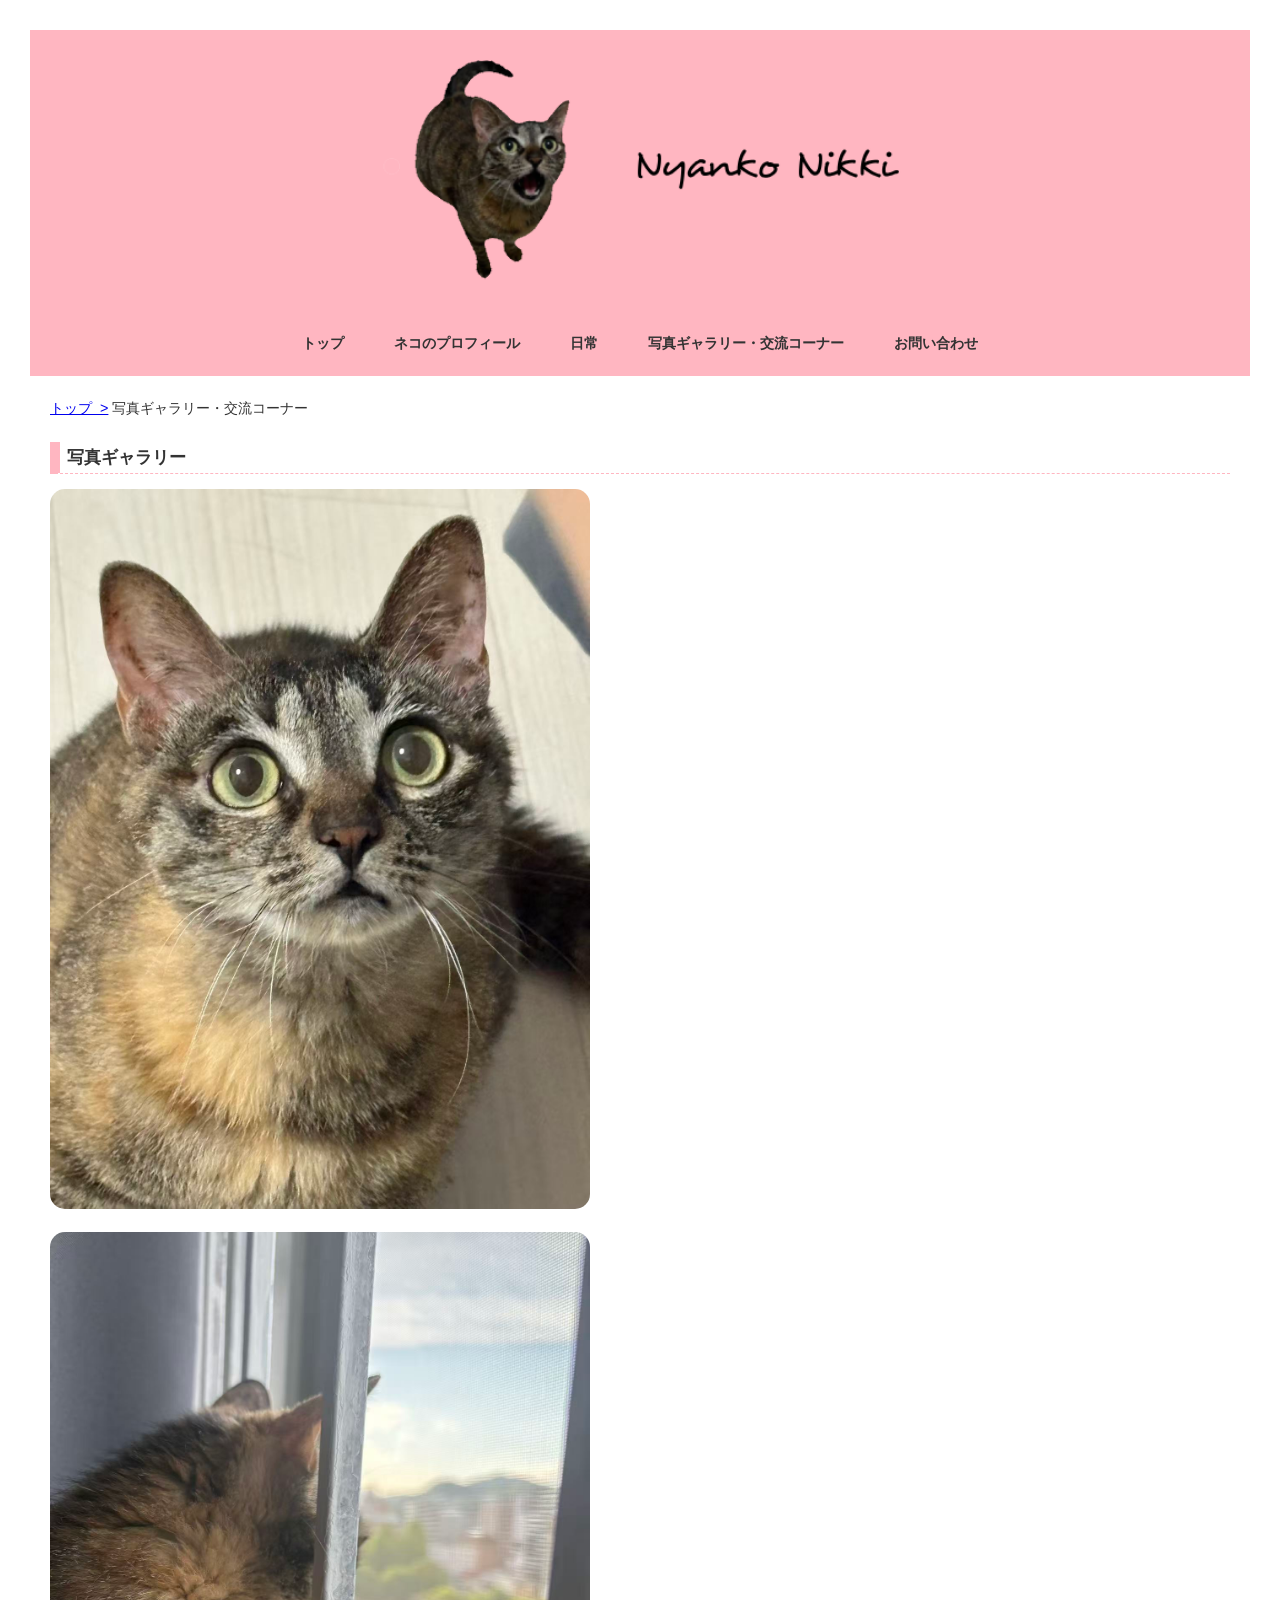
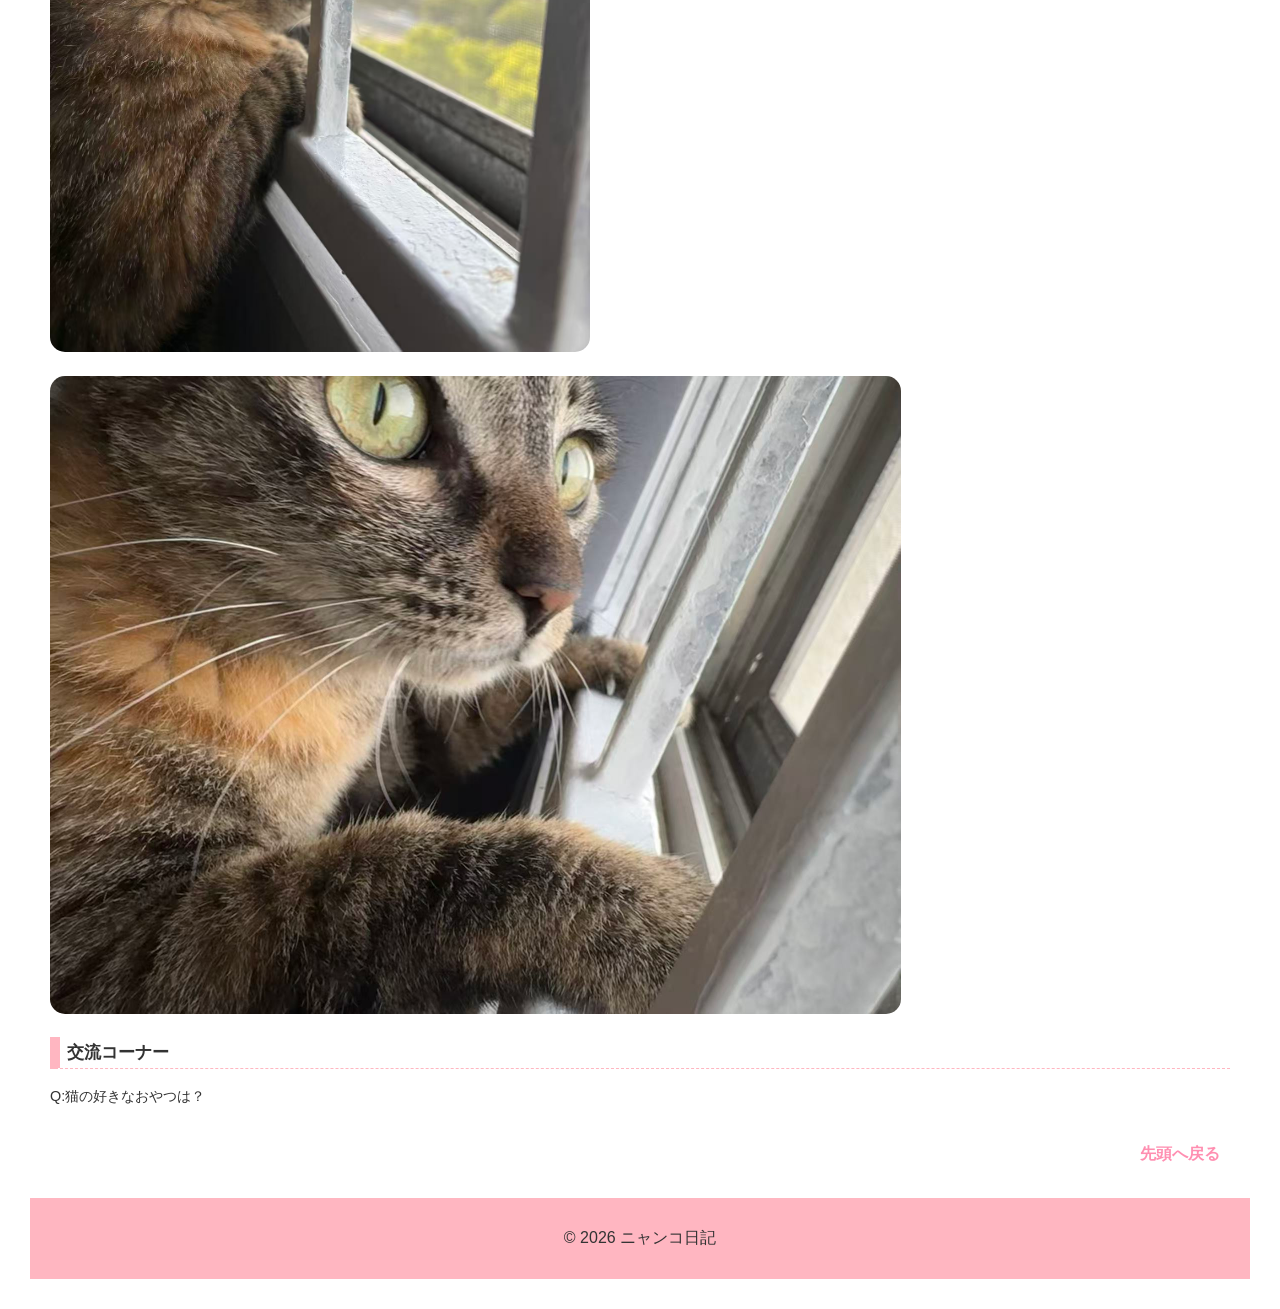
==== koona.html @ df2d2678 "Add files via upload" ====
<!DOCTYPE html>
<html lang="ja">

<head>
    <meta charset="UTF-8">
    <meta name="description" content="写真ギャラリー・交流コーナー">
    <meta name="viewport" content="width=device-width, initial-scale=1.0">
    <title>写真ギャラリー・交流コーナー</title>
    <link rel="stylesheet" href="css/samstyle.css">
</head>

<article>
<body id="top">
    <header>
        <img src="image/ttt.png" width="1000" height="300" alt="タイトル画像">
        <nav>
            <ul>
            <li><a href="index.html">トップ</a></li>
            <li><a href="puro.html">ネコのプロフィール</a></li>
            <li><a href="nichi.html">日常</a></li>
            <li><a href="koona.html">写真ギャラリー・交流コーナー</a></li>
            <li><a href="toiawase.html">お問い合わせ</a></li>
        </ul>
        </nav>
    </header>
    <ul class="breadcrumb">
    <li><a href="index.html">トップ&nbsp;&nbsp;&gt;</a></li>
    <li>写真ギャラリー・交流コーナー</li></ul>
    <ul class="breadcrumb">
    <h2>写真ギャラリー</h2>
    <p><img src="image/m.jpg" width="540" height="854" alt="画像"></p>
    <p><img src="image/mmm.jpg" width="540" height="854" alt="画像"></p>
    <p><img src="image/mm.jpg" width="851" height="638" alt="画像"></p>
    <h2>交流コーナー</h2>
    <p>Q:猫の好きなおやつは？</p>
    </ul>
    <p class="back-top">
    <a href="#top">先頭へ戻る</a></p>
    </body></article>
<footer>
    <p>© 2026 ニャンコ日記</p>
</footer>
</html>
---- css/samstyle.css ----
@charset "utf-8";
h1{
    color: #333333;
    background-color:rgba(255,182,193,0.5);
    font-size: 200%;
    text-align: center;
    margin-top: 0;
    margin-bottom: 10px;
}
.navy{
    color: #000080;
}
.red{
    color: #ff0000;
}
body{
    background-color: #ffffff;
    color: #333333;
    font-family: "メイリオ","Hiragino Sans",sans-serif;
    margin: 0;
    padding: 30px;
}
p{
    font-size: 100%;
    line-height:1.8;
}
h2{
    font-size: 120%;
    border-bottom: 1px dashed #ffb6c1;
    border-left: 10px solid #ffb6c1;
    padding-left: 7px;
}
footer{
    text-align: center;
    background-color: #ffb6c1;
    color: #333333;
    padding-top: 10px;
    padding-bottom: 10px;
}
article{
    position: relative;
}
.catch{
    color: #333333;
    text-shadow: 0px 5px 10px #ffb6c1;
    text-align: center;
    padding: 30px 0;
}
header{
    background-color: #ffb6c1;
    color: #333333;
}
ul{
    list-style-type: none;
    padding-left: 0;
    line-height:1.8;
    font-size: 90%;
}
ul time{
    border-radius: 10px;
    background-color: #ffb6c1;
    color: #333333;
    font-size: 90%;
    padding-left: 5px;
    padding-right: 5px;
    margin-right: 5px;
}
nav{
    background: #ffb6c1;
    padding: 5px;
}
nav ul{
  display:flex;
  justify-content:center;
  gap: 50px;
  list-style:none;
}
img{
    border-radius: 15px;
    max-width: 100%;
    height: auto;
}
section{
    margin: 30px;
}
.profile-card{
    box-sizing: border-box;
    width:300px;
    background:#fff7fa;
    padding:30px;
    border-radius:25px;
    box-shadow:0 4px 10px rgba(0,0,0,0.1);
    text-align:center;
}
.icon{
    width:150px;
    height:150px;
    border-radius:50%;
    object-fit:cover;
}
.profile-text{
    text-align:left;
    margin-top:20px;
    line-height:2;
}
.profile-text span{
    color:#f58cab;
    font-weight:bold;
    margin-right:10px;
}
.btn{
    display:block;
    background:#ff8fb1;
    color:white;
    padding:12px;
    border-radius:30px;
    text-decoration:none;
    margin-top:20px;
}
.btn:hover {
    background: #ff6f96;
}
nav a:visited{
    color: #333333;
}
nav a{
    text-decoration: none;
    color: #333333;
    font-weight: bold;
    transition: 0.3s;
}
nav a:hover{
    color: white;
}
.card-container{
    display: flex;
    justify-content: center;
    gap: 40px;
    flex-wrap: wrap;
}
@media (max-width: 600px) {
    .card-container {
        flex-direction: row;
        gap: 10px;
    }
}
.profile-card {
    width: 25%;
    padding: 25px;
    font-size: 80%;
}
.diary-img {
    float: left;
    margin-right: 20px;
    margin-bottom: 10px;
    max-width: 400px;
    height: auto;
}
.diary-divider {
    border: none;
    border-top: 2px dashed #ffb6c1;
    margin: 40px 0;
    width: 100%;
}
.clear-line {
    clear: both;
}
section p {
    line-height: 2;
    letter-spacing: 0.05em;
}
.back-top{
    text-align: right;
    margin: 30px;
}
.back-top a{
    text-decoration: none;
    color: #ff8fb1;
    font-weight: bold;
}
.breadcrumb{
    margin: 20px;
    padding: 0;
}
.breadcrumb li{
    display: inline;
}
.cat-list{
    list-style-type: none;
    padding-left: 25px;
}
.cat-list li{
    list-style-image: url("../image/mz.png");
}
@media print{
    nav{
        display:none;
    }

    .btn{
        display:none;
    }

    .back-top{
        display:none;
    }
}
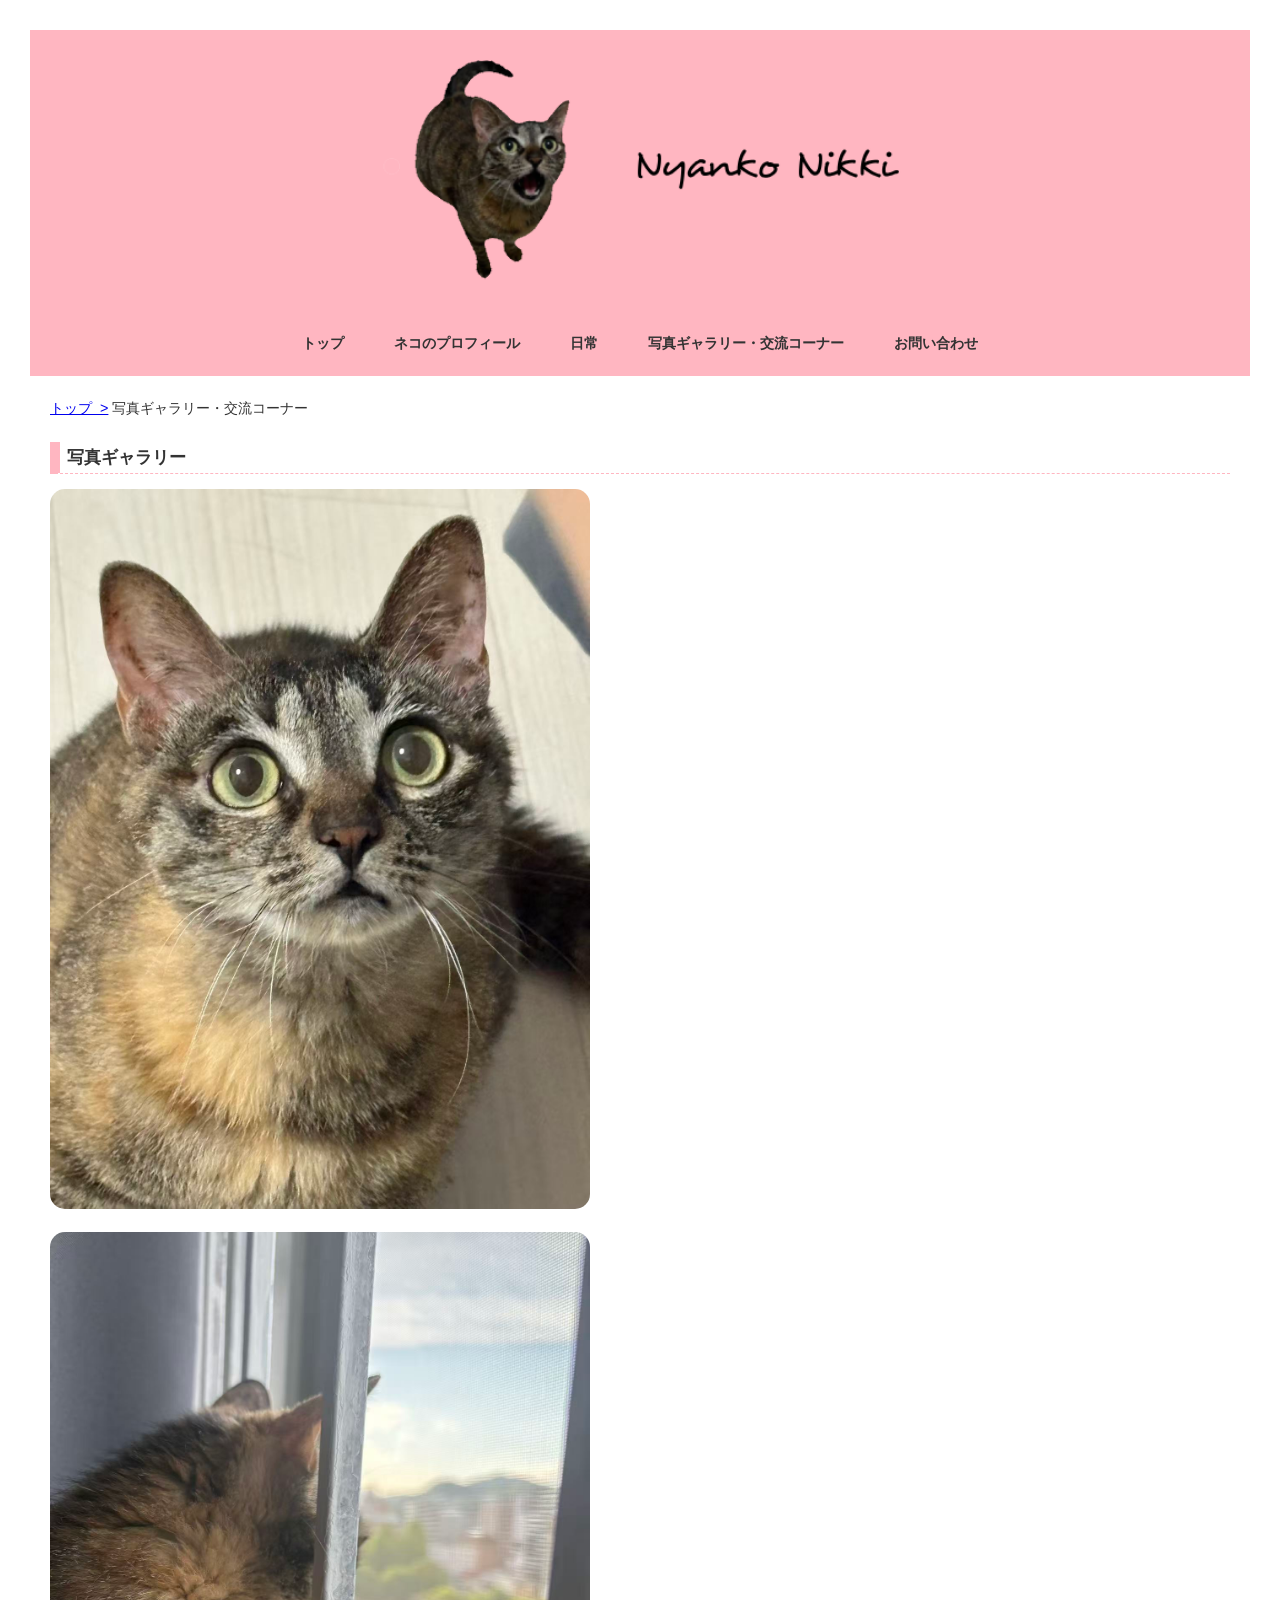
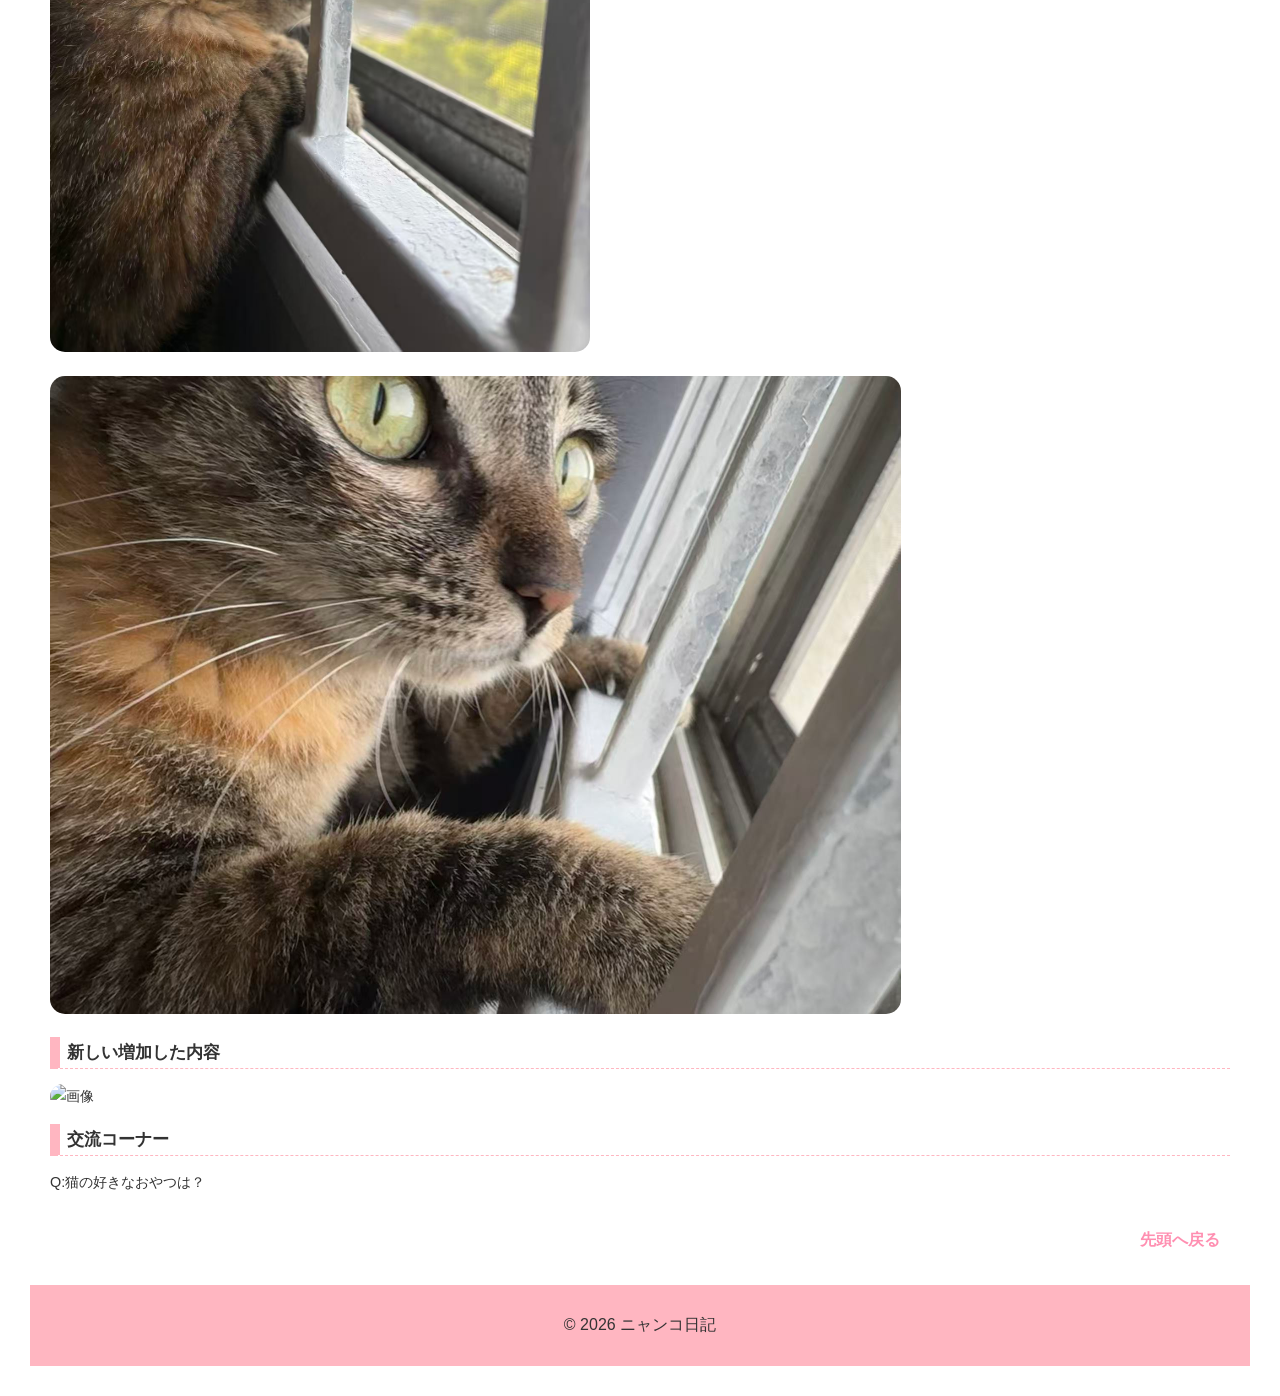
==== commit 2335ba11: "Add files via upload 新しい画像を増加しました" ====
--- a/koona.html
+++ b/koona.html
@@ -31,6 +31,8 @@
     <p><img src="image/m.jpg" width="540" height="854" alt="画像"></p>
     <p><img src="image/mmm.jpg" width="540" height="854" alt="画像"></p>
     <p><img src="image/mm.jpg" width="851" height="638" alt="画像"></p>
+    <h2 id="new">新しい増加した内容</h2>
+    <p><img src="image/mmzl.jpg" width="638" height="851" alt="画像"></p>
     <h2>交流コーナー</h2>
     <p>Q:猫の好きなおやつは？</p>
     </ul>
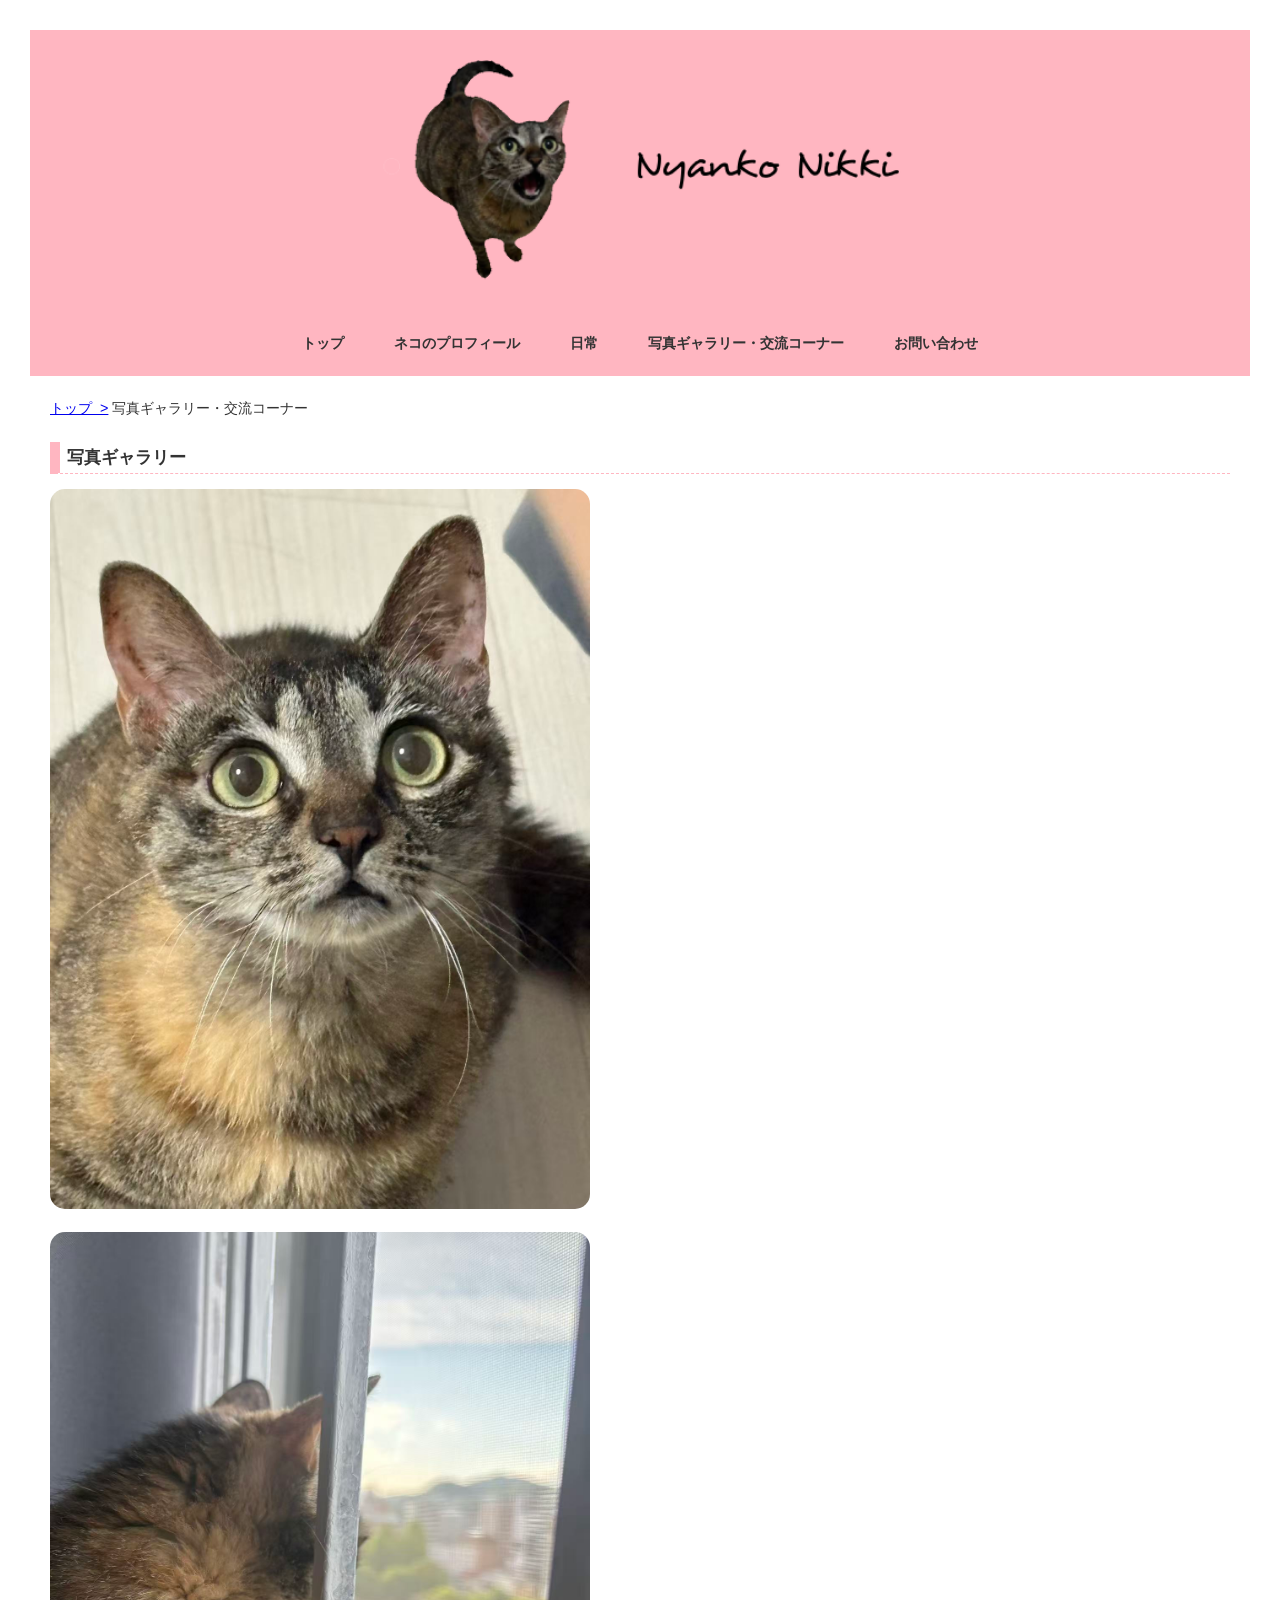
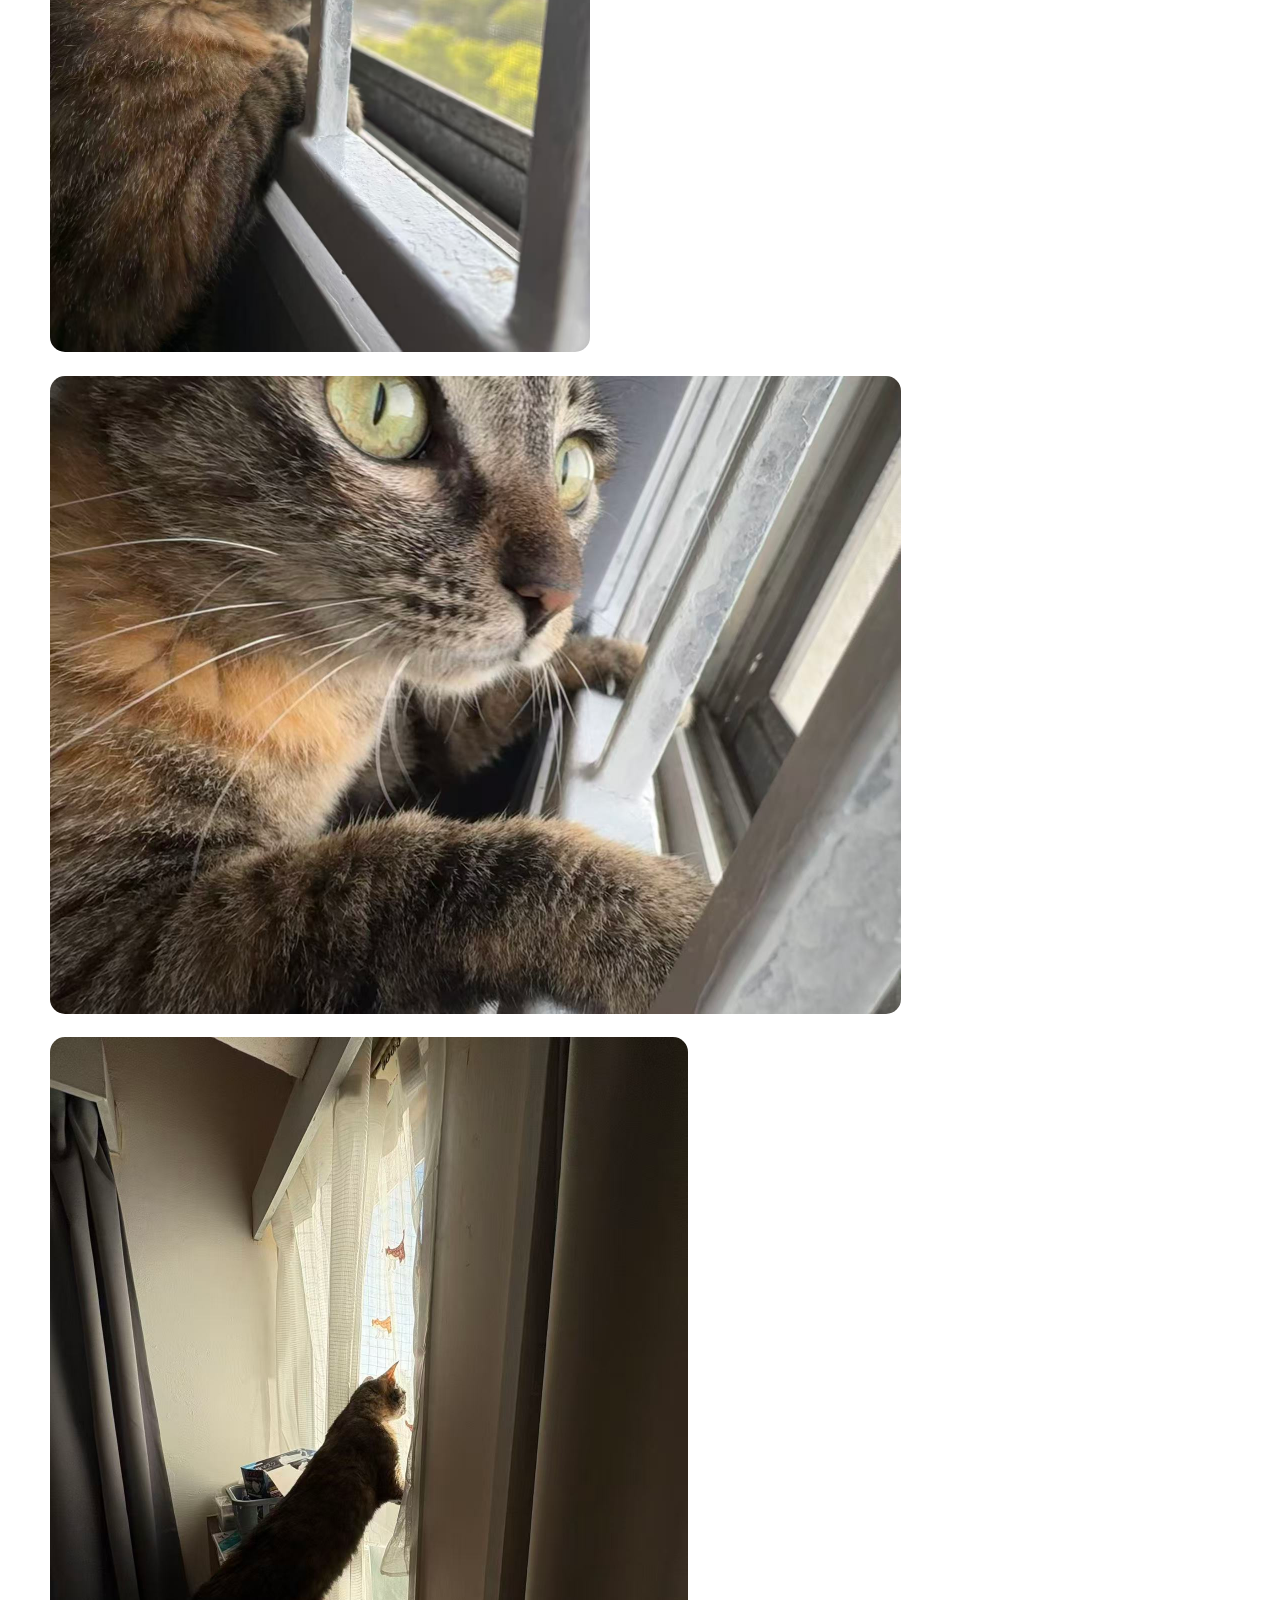
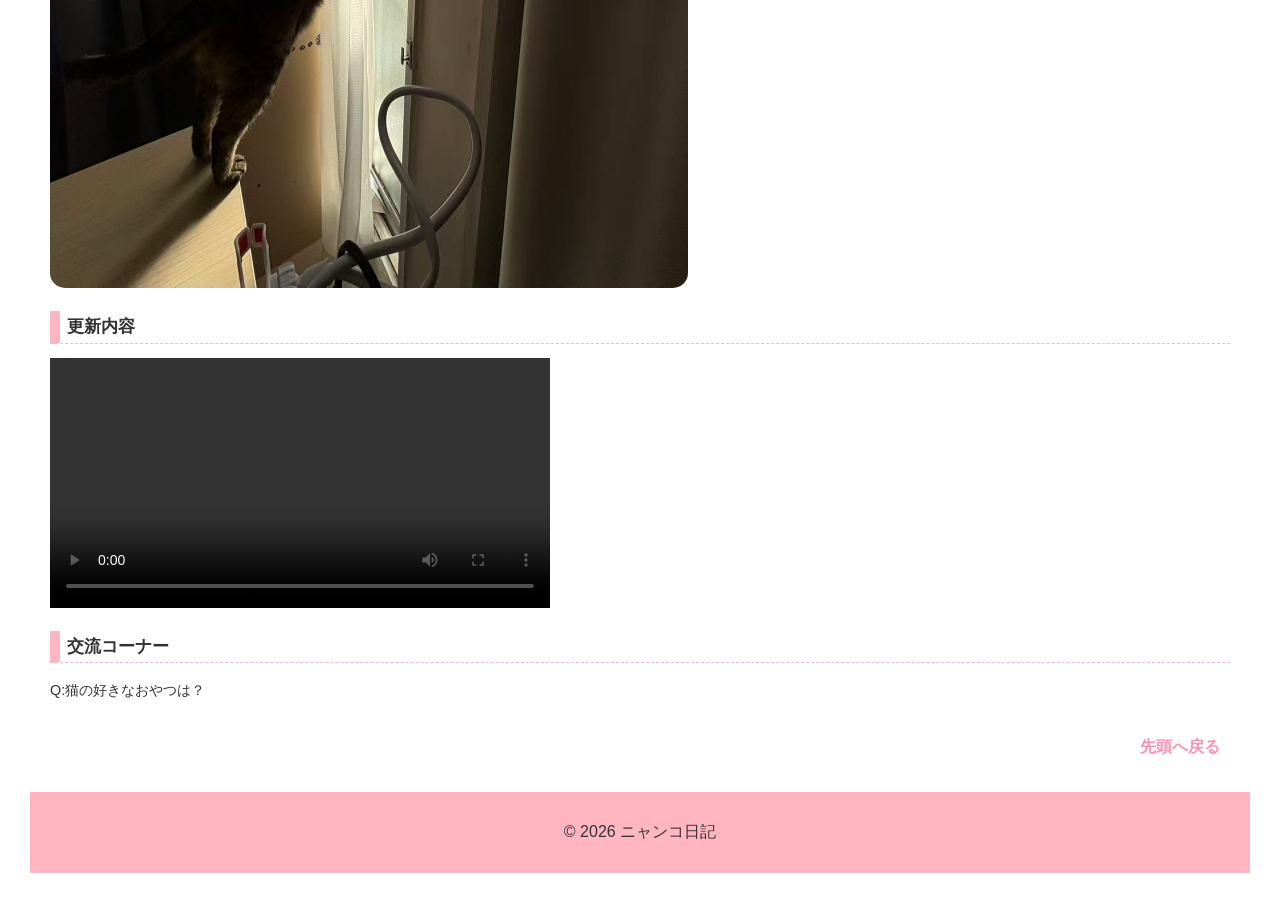
==== commit b2ab88b9: "Add files via upload" ====
--- a/koona.html
+++ b/koona.html
@@ -31,8 +31,11 @@
     <p><img src="image/m.jpg" width="540" height="854" alt="画像"></p>
     <p><img src="image/mmm.jpg" width="540" height="854" alt="画像"></p>
     <p><img src="image/mm.jpg" width="851" height="638" alt="画像"></p>
-    <h2 id="new">新しい増加した内容</h2>
     <p><img src="image/mmzl.jpg" width="638" height="851" alt="画像"></p>
+    <h2 id="new">更新内容</h2>
+    <video controls width="500">
+        <source src="image/mmmmmmm.mp4" type="video/mp4">
+    </video>
     <h2>交流コーナー</h2>
     <p>Q:猫の好きなおやつは？</p>
     </ul>
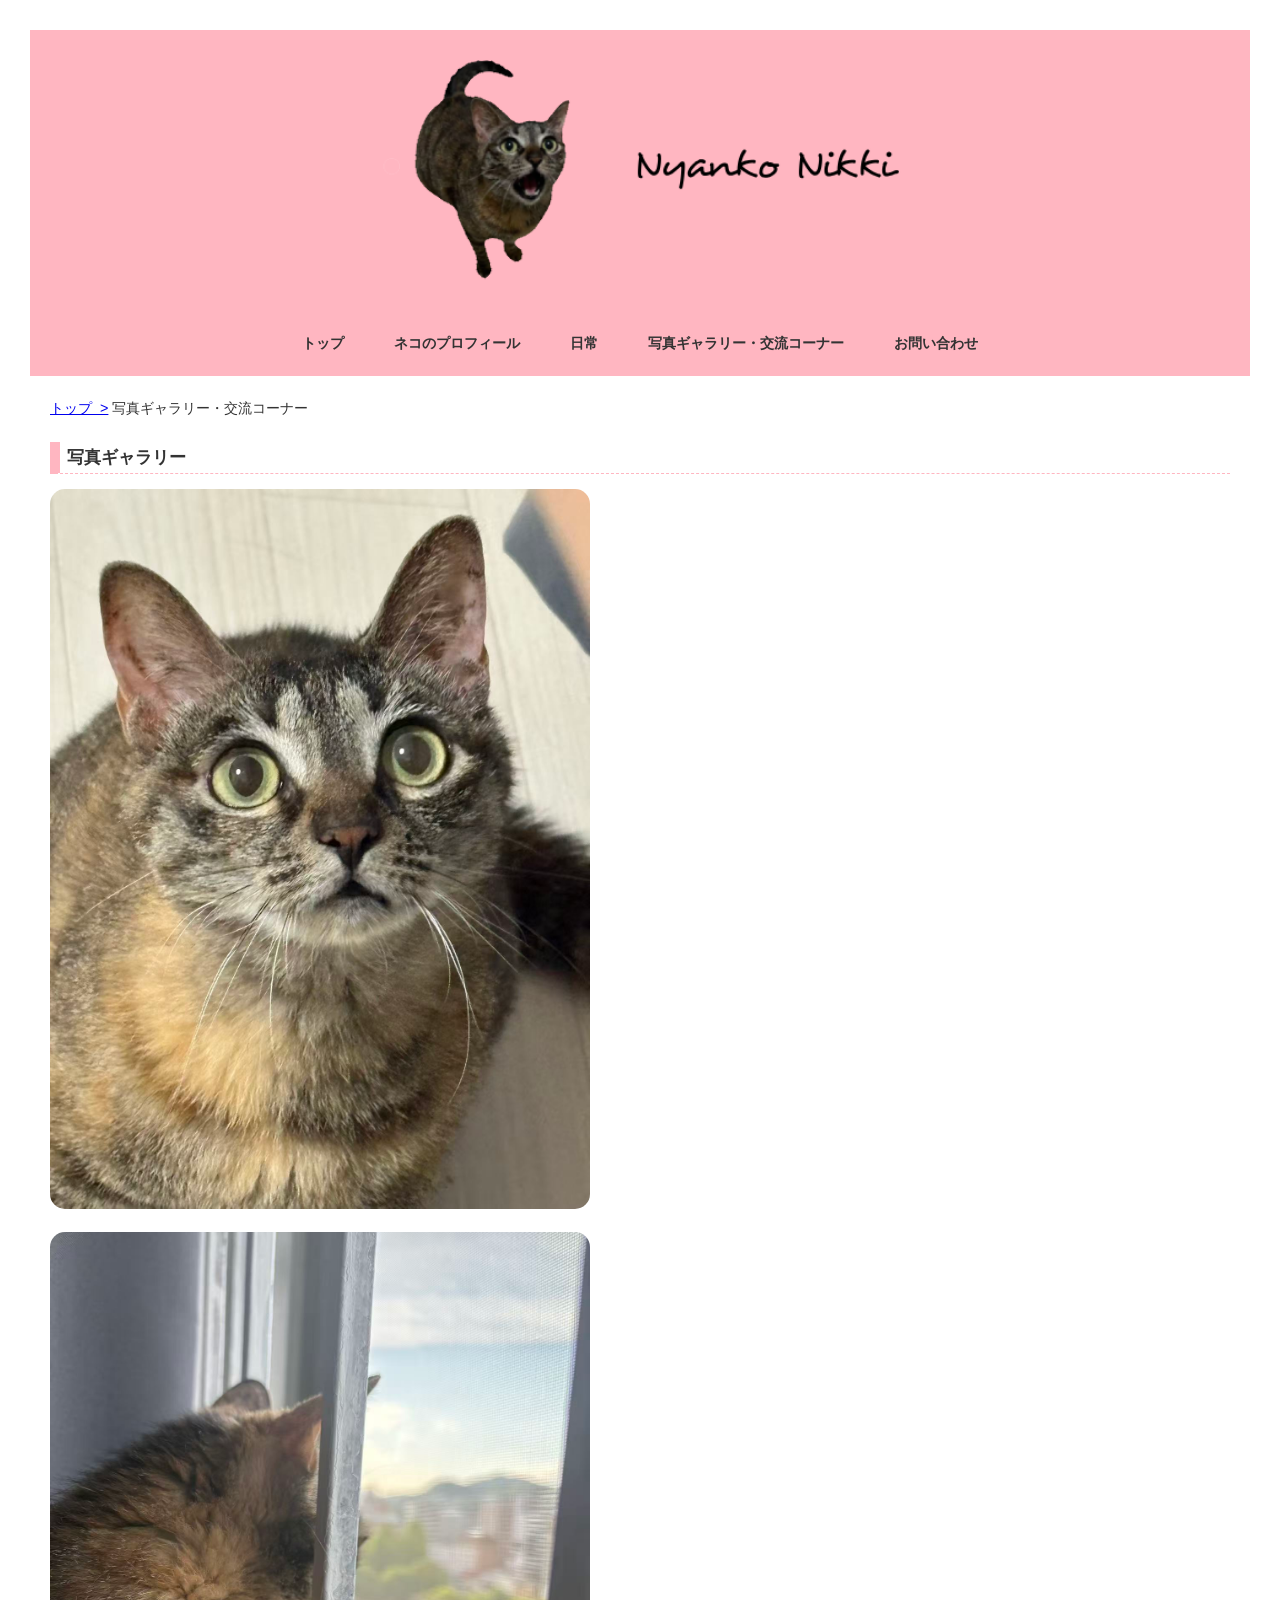
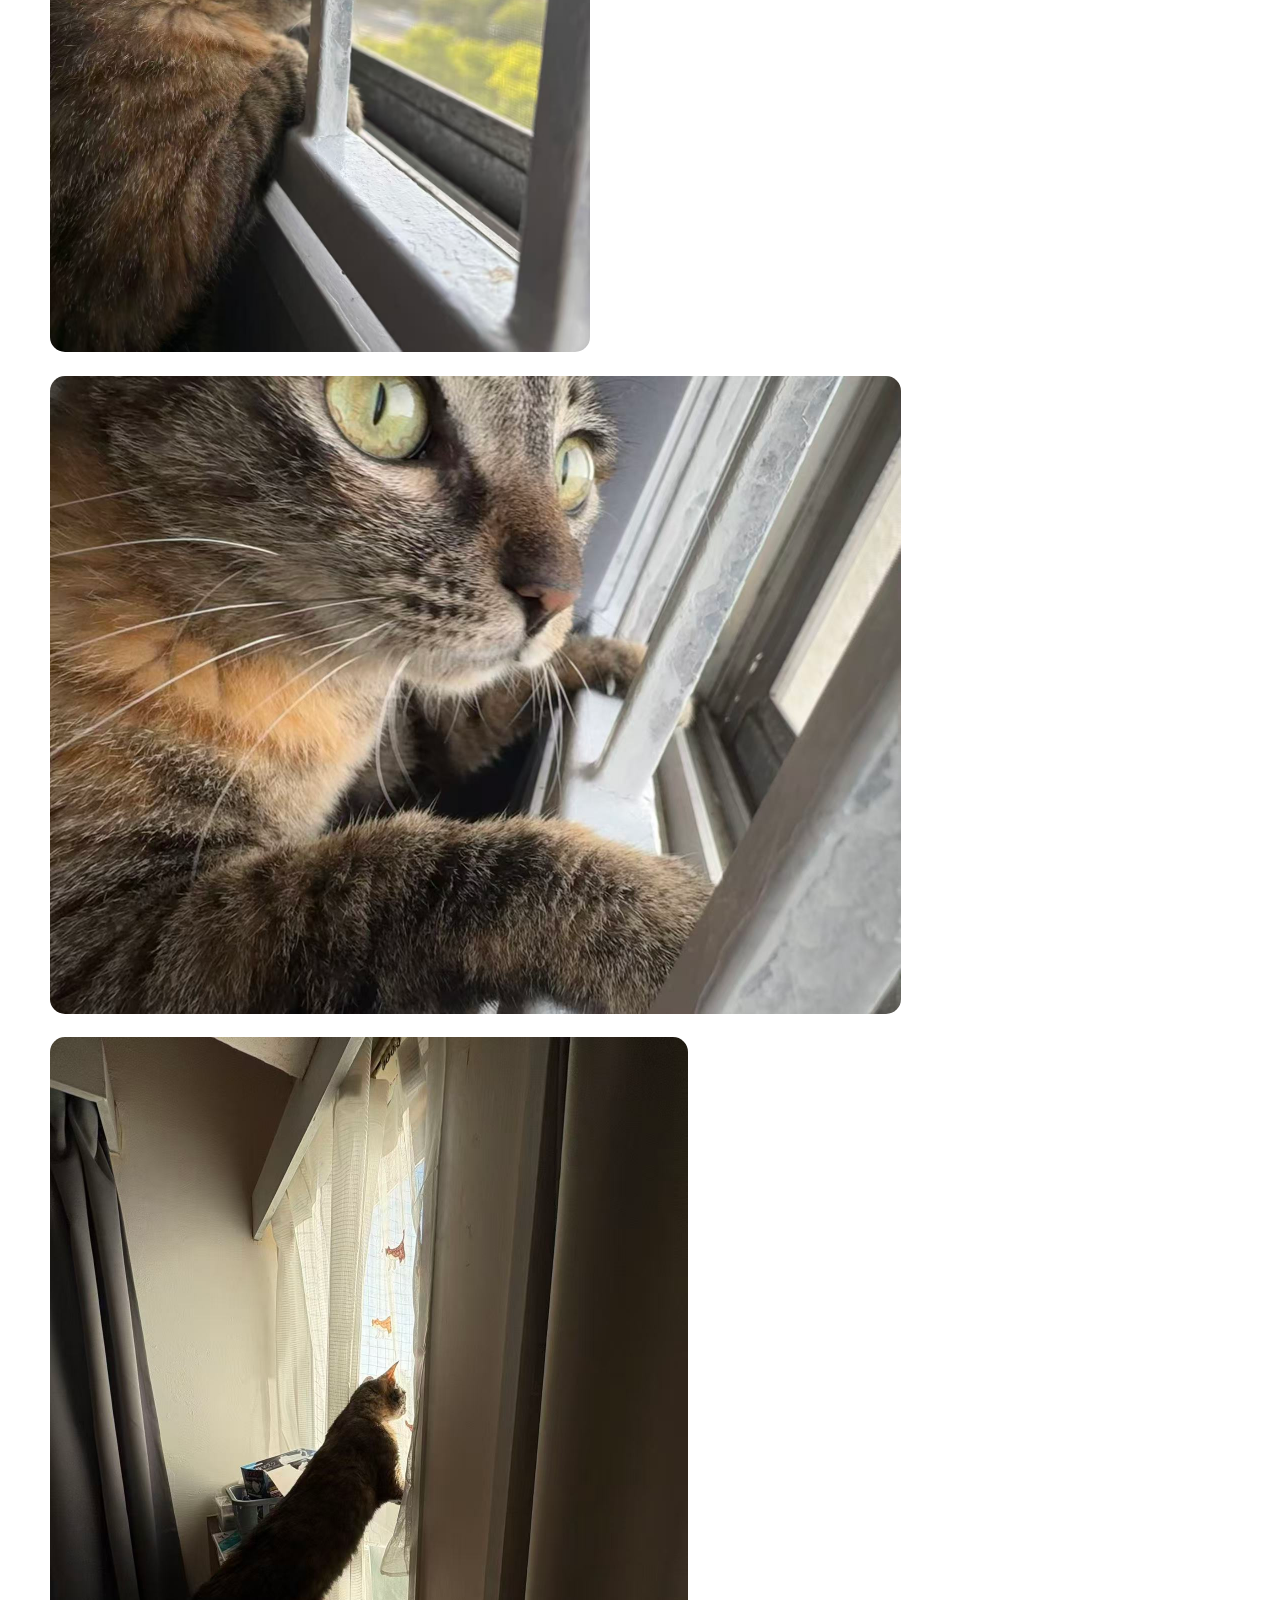
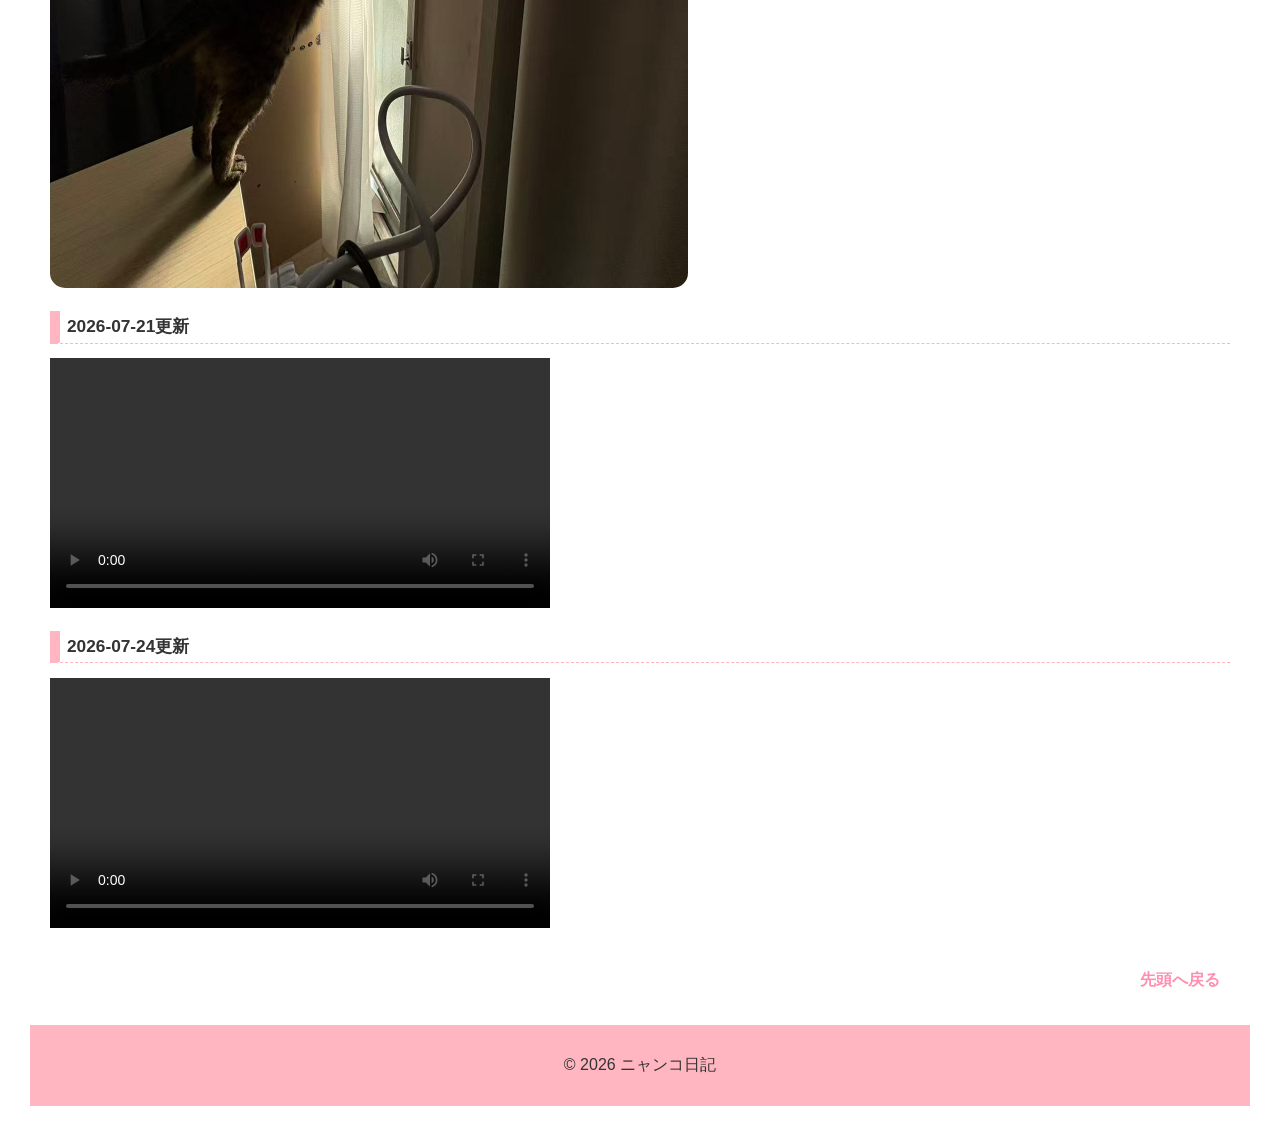
==== commit 4ccc787f: "Add files via upload ビデオと地図更新しました" ====
--- a/koona.html
+++ b/koona.html
@@ -32,9 +32,13 @@
     <p><img src="image/mmm.jpg" width="540" height="854" alt="画像"></p>
     <p><img src="image/mm.jpg" width="851" height="638" alt="画像"></p>
     <p><img src="image/mmzl.jpg" width="638" height="851" alt="画像"></p>
-    <h2 id="new">更新内容</h2>
+    <h2 id="old">2026-07-21更新</h2>
     <video controls width="500">
-        <source src="image/mmmmmmm.mp4" type="video/mp4">
+        <source src="video/mmmmmmm.mp4" type="video/mp4">
+    </video>
+    <h2 id="new">2026-07-24更新</h2>
+    <video controls width="500">
+        <source src="video/mmks.mp4" type="video/mp4"
     </video>
     <h2>交流コーナー</h2>
     <p>Q:猫の好きなおやつは？</p>
